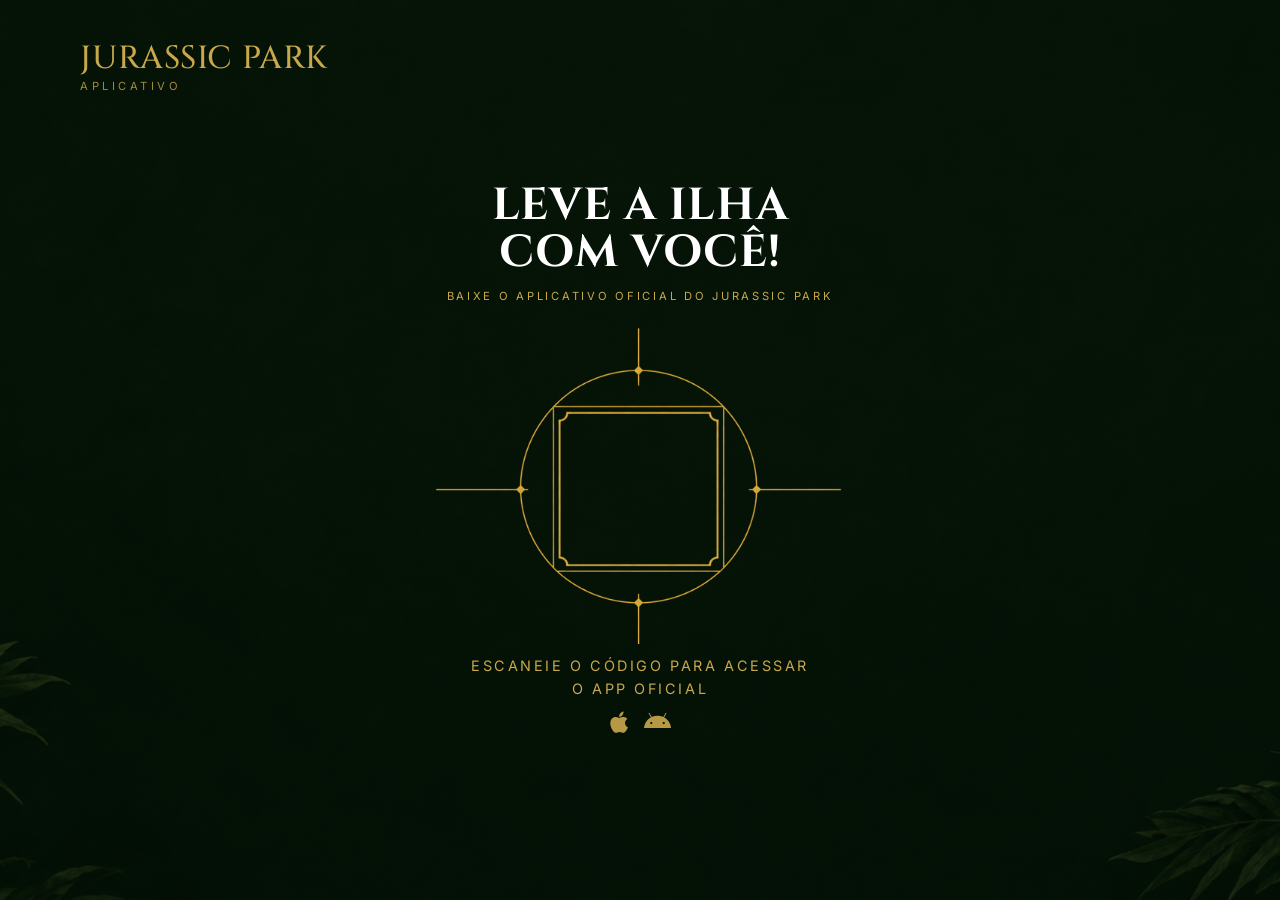
==== app.html @ da72358e ":seedling:Home totalmente completa, adicionado rodape tb, pra ter ligacao com app falta o qrCode" ====
<!DOCTYPE html>
<html lang="en">
<head>
    <meta charset="UTF-8">
    <meta name="viewport" content="width=device-width, initial-scale=1.0">
    <title>Instalar app</title>

    <link rel="stylesheet" href="./css/app.css">
    <link rel="stylesheet" href="./css/global.css">

     <link rel="preconnect" href="https://fonts.googleapis.com" />
    <link rel="preconnect" href="https://fonts.gstatic.com" crossorigin />
    <link
      href="https://fonts.googleapis.com/css2?family=Cinzel:wght@400;700&family=Inter:wght@300;400;500&display=swap"
      rel="stylesheet"
    />
    <link rel="stylesheet" href="https://cdnjs.cloudflare.com/ajax/libs/font-awesome/6.4.2/css/all.min.css">
    <link
      href="https://fonts.googleapis.com/css2?family=JetBrains+Mono:wght@400;700&display=swap"
      rel="stylesheet"
    />
</head>
<body>
   <nav class="app-nav">
    <a class="logo-app" href="./index.html">
        <span class="logo-main">JURASSIC PARK</span>
        <span class="logo-sub">APLICATIVO</span>
    </a>
</nav>

<section class="fundo">

    <div class="section-text">

        <h1>
            LEVE A ILHA<br>
            COM VOCÊ!
        </h1>

        <p class="descricao">
            BAIXE O APLICATIVO OFICIAL DO JURASSIC PARK
        </p>

        <div class="qr-area">

            <div class="qr-frame">
                <img
                    src="./assets/coiso do qrcode.png"
                    alt="QR Code do aplicativo"
                >
            </div>

            <p class="qr-text">
                ESCANEIE O CÓDIGO PARA ACESSAR<br>
                O APP OFICIAL
            </p>

        </div>

        <div class="icone-install">
            <i class="fa-brands fa-apple"></i>
            <i class="fa-brands fa-android"></i>
        </div>

    </div>

</section>
---- css/app.css ----
.app-nav {
    position: fixed;
    top: 0;
    left: 0;

    width: 100%;
    height: 15vh;

    display: flex;
    align-items: center;

    padding: 0 5rem;

    z-index: 20;
}

/* JURASSIC PARK + APLICATIVO */

.logo-app {
    display: flex;
    flex-direction: column;
    align-items: flex-start;

    text-decoration: none;

    line-height: 1;
}

.logo-main {
    font-family: var(--fonte-principal);
    font-size: 2rem;
    font-weight: 500;

    letter-spacing: 0.04rem;

    color: var(--destaque);
}

.logo-sub {
    margin-top: 0.35rem;

    font-family: "Inter", sans-serif;
    font-size: 0.7rem;
    font-weight: 400;

    letter-spacing: 0.22rem;

    color: var(--destaque);

    opacity: 0.8;
}


/* =========================
   FUNDO
========================= */

.fundo {
    min-height: 100vh;
    width: 100%;

    background-image:
        linear-gradient(rgba(5, 15, 5, 0.45),
            rgba(5, 15, 5, 0.45)),
        url("../assets/fundo.png");

    background-size: cover;
    background-position: center;
    background-repeat: no-repeat;

    position: relative;

    display: flex;
    justify-content: center;
    align-items: center;

    overflow: hidden;
}


/* =========================
   CONTEÚDO
========================= */

.section-text {
    display: flex;
    flex-direction: column;

    align-items: center;
    justify-content: center;

    width: 100%;
    max-width: 700px;

    margin-top: 1rem;

    text-align: center;

    color: white;

    position: relative;
    z-index: 2;
}


/* =========================
   MINI TÍTULO
========================= */

.mini-titulo {
    margin: 0 0 1.2rem 0;

    color: var(--destaque);

    letter-spacing: 0.35rem;

    font-family: "Inter", sans-serif;

    font-size: 0.42rem;

    text-transform: uppercase;

    text-align: center;
}


/* =========================
   TÍTULO
========================= */

.section-text h1 {
    margin: 0;

    font-family: "Cinzel", serif;

    font-size: 2.8rem;

    font-weight: 700;

    text-transform: uppercase;

    letter-spacing: 0.02em;

    line-height: 1.05;

    color: #ffffff;
}


/* =========================
   DESCRIÇÃO
========================= */

.section-text .descricao {
    margin: 0.8rem 0 1rem 0;

    font-family: "Inter", sans-serif;

    font-size: 0.7rem;

    letter-spacing: 0.17rem;

    text-transform: uppercase;

    color: var(--destaque);
}


/* =========================
   QR CODE
========================= */

.qr-area {
    display: flex;

    flex-direction: column;

    align-items: center;

    justify-content: center;

    margin-top: 0.3rem;
}

.qr-frame {
    width: 75%;
    height: 75%;

    display: flex;

    align-items: center;
    justify-content: center;
}

.section-text img {
    width: 100%;
    height: 100%;

    object-fit: contain;

    margin: 0;
}


/* =========================
   TEXTO DO QR
========================= */

.qr-text {
    margin: 0.65rem 0 0;

    font-family: "Inter", sans-serif;

    font-size: 0.9rem;

    letter-spacing: 0.16rem;

    text-transform: uppercase;

    line-height: 1.6;

    color: var(--destaque);
}


/* =========================
   ÍCONES
========================= */

.icone-install {
    display: flex;

    gap: 1rem;
    justify-content: center;

    align-items: center;

    margin-top: 0.6rem;
}

.icone-install i {
    color: var(--destaque);

    font-size: 1.5rem;

    opacity: 0.9;
}


/* =========================
   RESPONSIVO
========================= */

@media (max-width: 600px)
{
    .app-nav {
        padding: 0 1.2rem;
    }

    .logo-main {
        font-size: 1rem;
    }

    .logo-sub {
        font-size: 0.35rem;
    }

    .section-text h1 {
        font-size: 2.2rem;
    }

    .descricao {
        font-size: 0.4rem;
    }

    .qr-frame {
        width: 220px;
        height: 220px;
    }

    .section-text img {
        width: 200px;
        height: 200px;
    }
}
---- css/global.css ----
@import url('https://fonts.googleapis.com/css2?family=JetBrains+Mono:wght@400;700&display=swap');

*{
    margin: 0;
    padding: 0;
}
html,body{
    scroll-behavior: smooth;
    background: #090d09;
}

.page{
    position: relative;
}

.logo-text{
    font-family: var(--fonte-principal);
    text-decoration: none;
    font-size: 1.8rem;
    color: var(--destaque);
    font-weight: 500;
}




:root{

    /*============CORES===========*/
    --destaque: #C9A84C;
    --destaque-claro: #d4b55a;

    --texto-verdinho: #5E7E5E;
    --texto-hover-amarelinho: #E8DCC8;

    --verde-medio: #111f11;
    --verde-escuro: #0a160a;

    --branco: #FFFFFF;
    --preto: #000000;
    --cinza: #808080;
    /*============================*/

    /*===========FONTES===========*/
    --fonte-principal: 'cinzel', serif;
    --fonte-secundaria: 'JetBrains Mono',monospace;

    /*============================*/
}
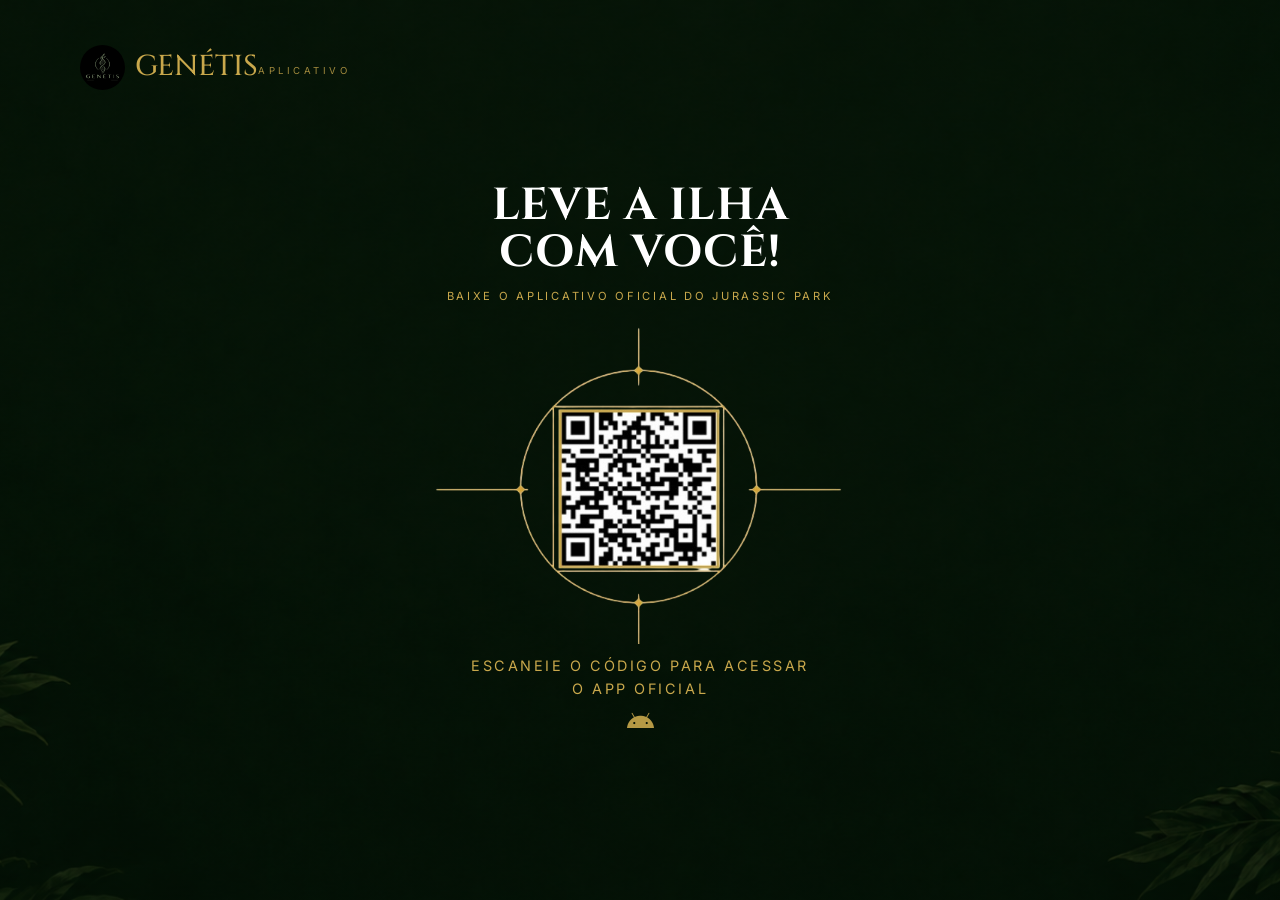
==== commit 063aeb20: "Site concluido (aparentemente)" ====
--- a/app.html
+++ b/app.html
@@ -7,6 +7,8 @@
 
     <link rel="stylesheet" href="./css/app.css">
     <link rel="stylesheet" href="./css/global.css">
+
+    <link rel="icon" type="image/jpeg" href="./assets/genetis.jpeg" />
 
      <link rel="preconnect" href="https://fonts.googleapis.com" />
     <link rel="preconnect" href="https://fonts.gstatic.com" crossorigin />
@@ -23,7 +25,11 @@
 <body>
    <nav class="app-nav">
     <a class="logo-app" href="./index.html">
-        <span class="logo-main">JURASSIC PARK</span>
+        <div class="logo-container">
+        <img src="./assets/genetis.jpeg" class="logo-img">
+        <a href="index.html" class="logo-text">GENÉTIS</a>
+      </div>
+        
         <span class="logo-sub">APLICATIVO</span>
     </a>
 </nav>
@@ -45,9 +51,10 @@
 
             <div class="qr-frame">
                 <img
-                    src="./assets/coiso do qrcode.png"
+                    src="./assets/QRCODE-APP.png"
                     alt="QR Code do aplicativo"
                 >
+                
             </div>
 
             <p class="qr-text">
@@ -58,7 +65,7 @@
         </div>
 
         <div class="icone-install">
-            <i class="fa-brands fa-apple"></i>
+
             <i class="fa-brands fa-android"></i>
         </div>
 
--- a/css/app.css
+++ b/css/app.css
@@ -8,7 +8,7 @@
 
     display: flex;
     align-items: center;
-
+    
     padding: 0 5rem;
 
     z-index: 20;
@@ -282,4 +282,49 @@
         width: 200px;
         height: 200px;
     }
-}+}
+/*------------------------------------------------------------------------------------------------------------------------*/
+.logo-container {
+    display: flex;
+    align-items: center;
+    gap: 10px;
+}
+
+.logo-img {
+    width: 45px;
+    height: 45px;
+
+    object-fit: cover;
+    border-radius: 50%;
+}
+
+.logo-info {
+    display: flex;
+    flex-direction: column;
+    align-items: flex-start;
+}
+
+.logo-text {
+    font-family: var(--fonte-principal);
+    font-size: 1.8rem;
+    font-weight: 500;
+
+    line-height: 1;
+
+    color: var(--destaque);
+    text-decoration: none;
+}
+
+.logo-sub {
+    margin-top: 5px;
+
+    font-family: "Inter", sans-serif;
+    font-size: 0.6rem;
+    font-weight: 400;
+
+    letter-spacing: 0.22rem;
+
+    color: var(--destaque);
+    opacity: 0.8;
+}
+/*------------------------------------------------------------------------------------------------------------------------*/
--- a/css/global.css
+++ b/css/global.css
@@ -7,6 +7,7 @@
 html,body{
     scroll-behavior: smooth;
     background: #090d09;
+    overflow-x: hidden;
 }
 
 .page{
@@ -20,10 +21,7 @@
     color: var(--destaque);
     font-weight: 500;
 }
-
-
-
-
+ 
 :root{
 
     /*============CORES===========*/
@@ -36,6 +34,10 @@
     --verde-medio: #111f11;
     --verde-escuro: #0a160a;
 
+    --ponto-inativo: #9b9a89;
+    --ponto-ativo: #e5cd96;
+    --linha-cor: #FFF3;
+
     --branco: #FFFFFF;
     --preto: #000000;
     --cinza: #808080;
